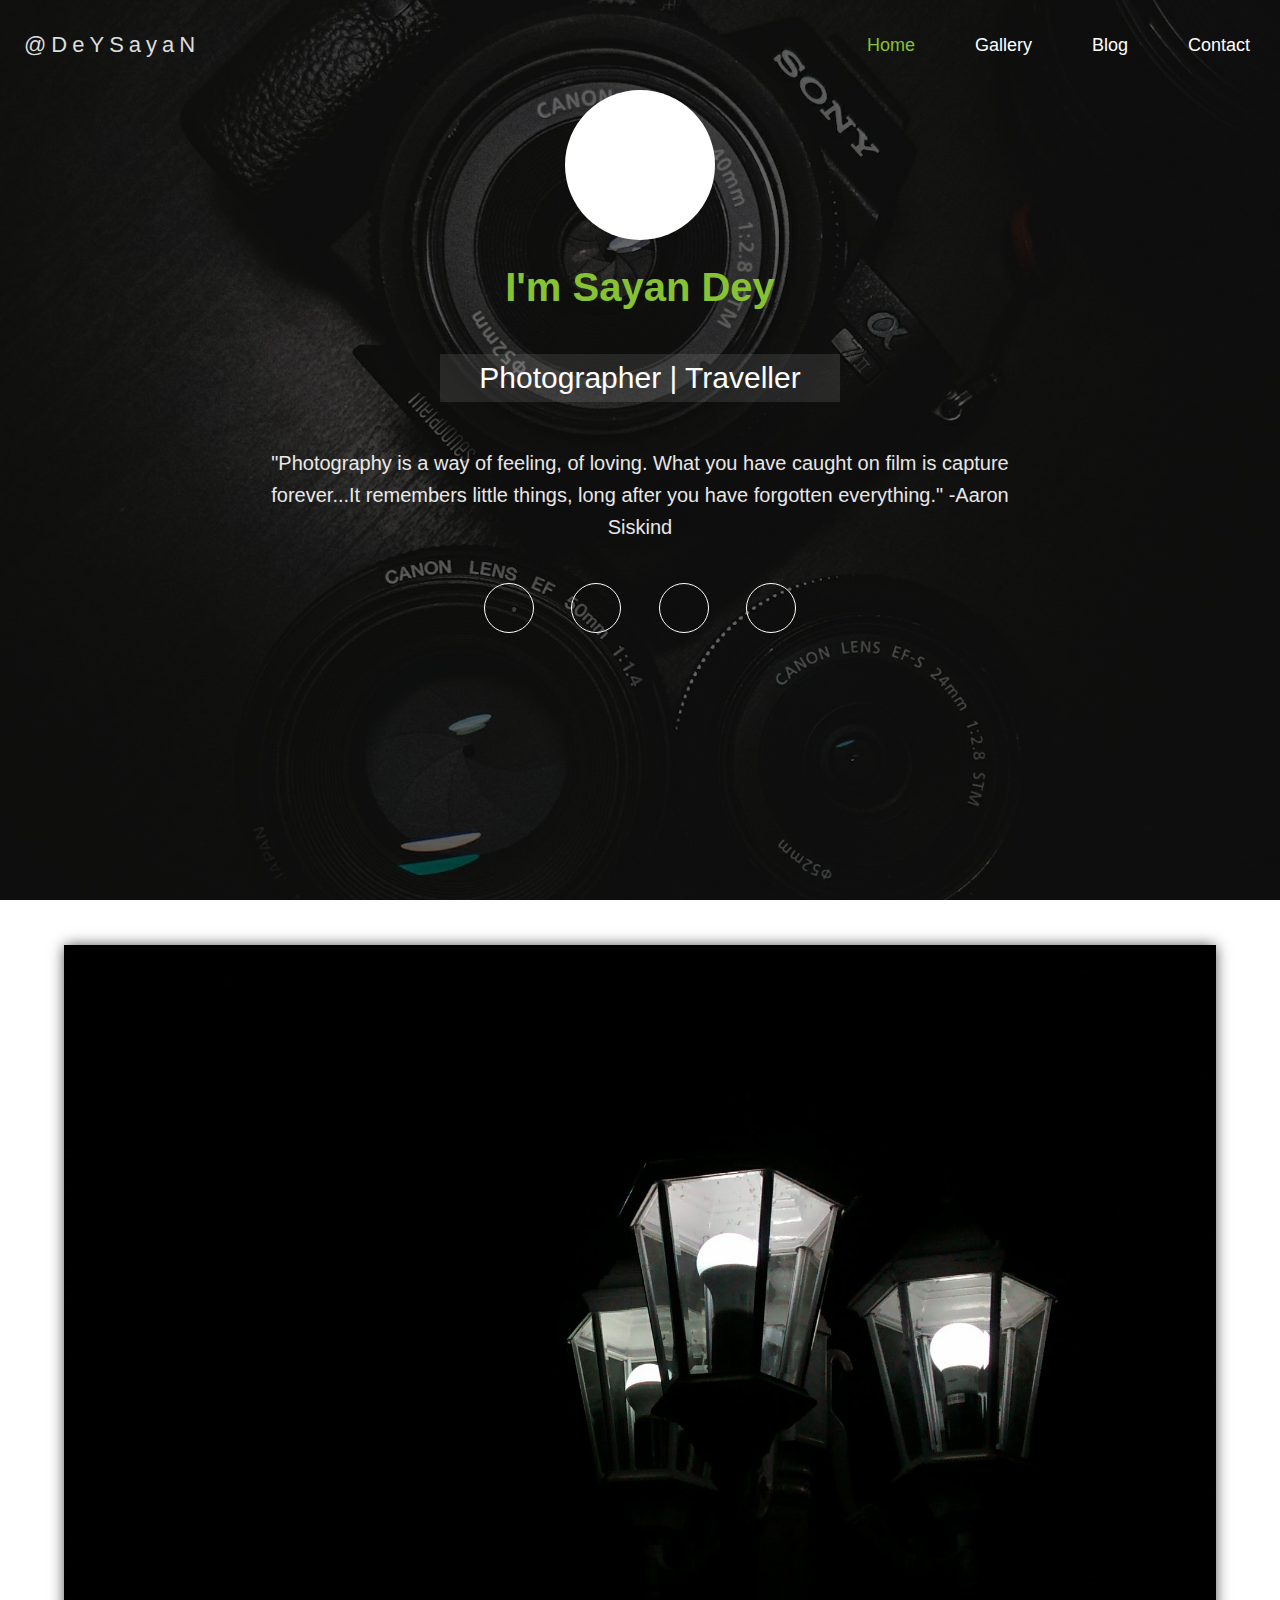
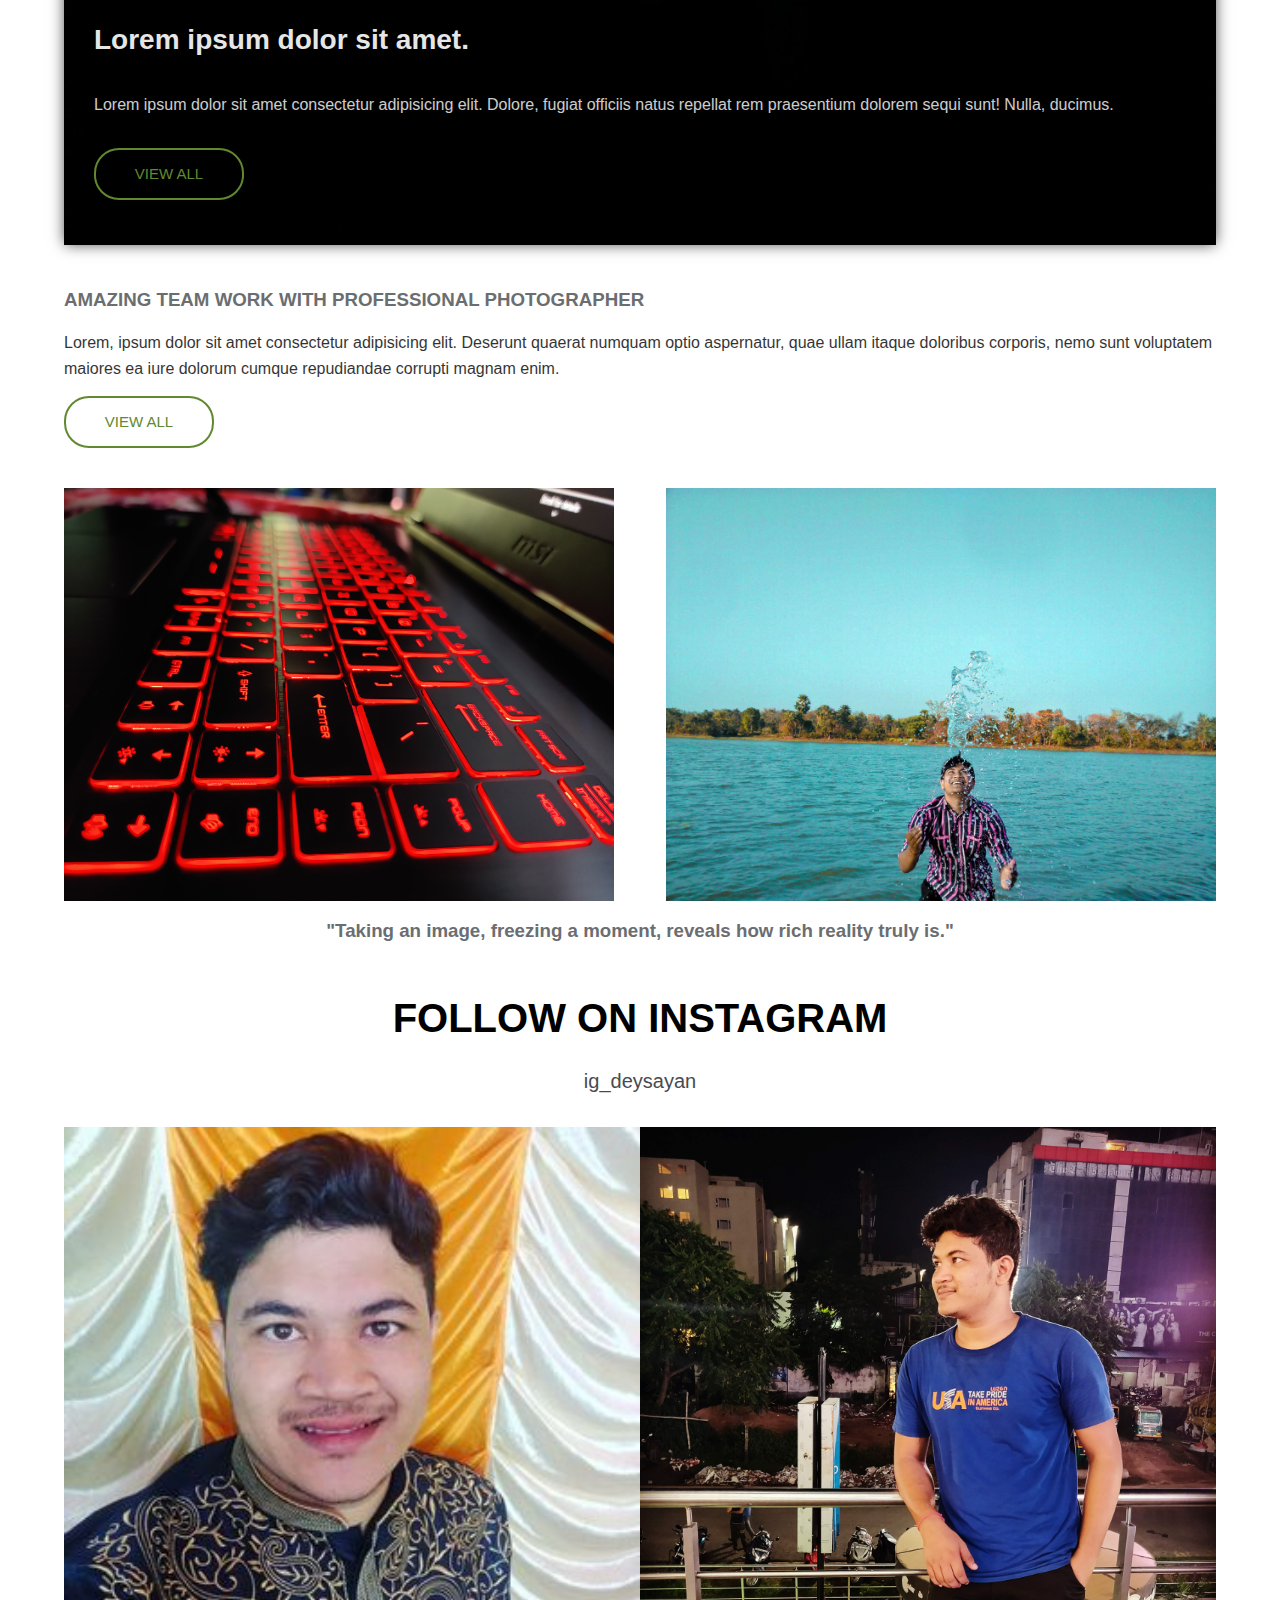
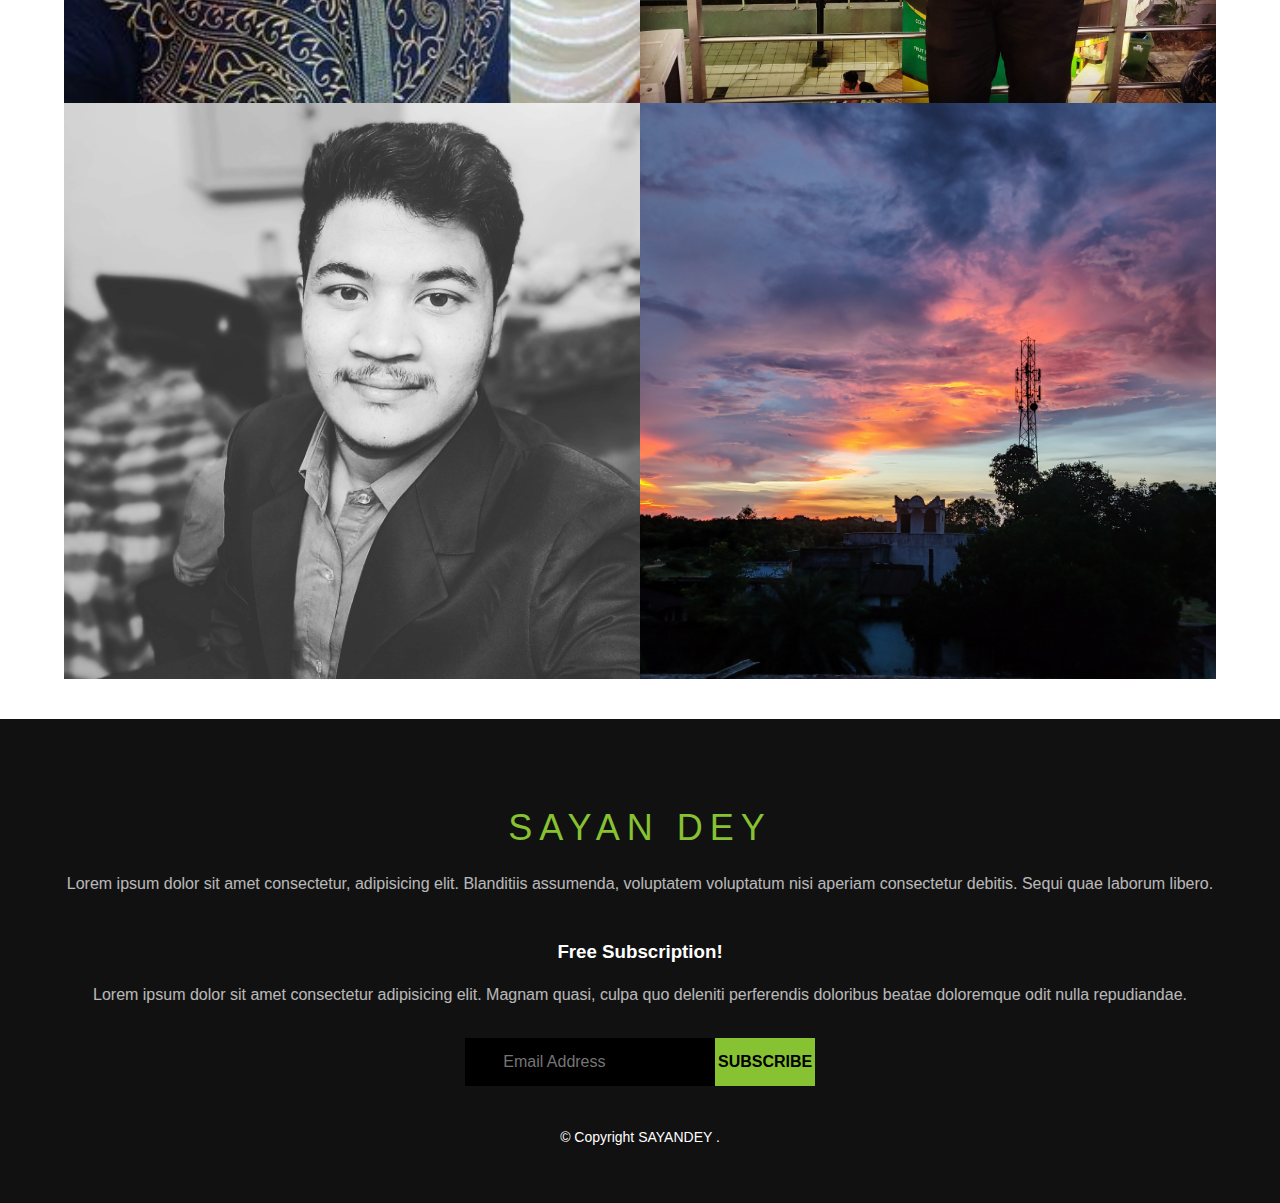
==== index.html @ dfc325a1 "My Protfolio" ====
<!DOCTYPE html>
<html lang="en">

<head>
    <meta charset="UTF-8">
    <meta http-equiv="X-UA-Compatible" content="IE=edge">
    <meta name="viewport" content="width=device-width, initial-scale=1.0">
    <title>My Photography</title>
    <link rel="stylesheet" href="css/style.css">
    <script src="https://kit.fontawesome.com/ffe896f9ab.js" crossorigin="anonymous"></script>
    
    
</head>

<body>
    <header class="header">
        <div class="nav-section">
            <div class="brand-and-navBtn">
                <span class="brand-name">
                    @DeYSayaN
                </span>
                <span class="navBtn flex">
                    <i class="fas fa-bars"></i>
                </span>
            </div>
            <nav class="top-nav">
                <ul>
                    <li>
                        <a href="index.html" class="active">Home</a>
                        <a href="gallery.html">Gallery</a>
                        <a href="blog.html">Blog</a>
                        <a href="contact.html">Contact</a>
                    </li>
                </ul>
            </nav>
            <!--<span class="search-icon">
                <i class="fas fa-search"></i>
            </span>-->
        </div>
        <div class="container about">
            <div class="about-content">
                <div class="about-img flex">
                    <img src="../image/Profile.jpeg" alt="photographer-img" width="120vw">
                </div>
                <h2>I'm Sayan Dey</h2>
                <h3>Photographer | Traveller</h3>
                <blockquote>
                    "Photography is a way of feeling, of loving.
                    What you have caught on film is capture forever...It
                    remembers little things, long after you have forgotten everything." -Aaron Siskind
                </blockquote>
            </div>
            <div class="social-icons">
                <ul>
                    <li>
                        <a href="#"><i class="fab fa-facebook"></i></a>
                    </li>
                    <li>
                        <a href="#"><i class="fab fa-instagram"></i></a>
                    </li>
                    <li>
                        <a href="#"><i class="fab fa-linkedin"></i></a>
                    </li>
                    <li>
                        <a href="#"><i class="fab fa-hackerrank"></i></a>
                    </li>
                </ul>
            </div>
        </div>
    </header>
    <section class="section-one">
        <div class="container">
            <div class="sec-one-left">
                <img src="" alt="" width="130vw">
                <div>
                    <h3>Lorem ipsum dolor sit amet.</h3>
                    <p>
                        Lorem ipsum dolor sit amet consectetur adipisicing elit.
                        Dolore, fugiat officiis natus repellat rem praesentium
                        dolorem sequi sunt! Nulla, ducimus.
                    </p>
                    <a href="#" class="btn">View All</a>
                </div>
            </div>

            <div class="sec-one-right">
                <div class="work-content">
                    <h3>AMAZING TEAM WORK WITH PROFESSIONAL PHOTOGRAPHER</h3>
                    <p>Lorem, ipsum dolor sit amet consectetur adipisicing elit.
                        Deserunt quaerat numquam optio aspernatur, quae ullam itaque doloribus corporis,
                        nemo sunt voluptatem maiores ea iure dolorum cumque repudiandae corrupti magnam enim.
                    </p>
                    <a href="#" class="btn">View All</a>
                </div>
                <div class="work-imgs">
                    <div class="work-img-1">
                        <img src="../image/work.jpg" alt="" width="130vw">
                    </div>
                    <div class="work-img-2">
                        <img src="../image/self4.jpg" alt="" width="130vw">
                    </div>
                </div>
                <h3>"Taking an image, freezing a moment, reveals how rich reality truly is."</h3>
            </div>
        </div>
    </section>
    <section class="section-two">
        <div class="container">
            <h2>FOLLOW ON INSTAGRAM</h2>
            <span>ig_deysayan</span>
            <div class="insta-img">
                <div>
                    <img src="./image/insta1.jpg" alt="" width="180vw">
                    <div class="icon-overlay flex">
                        <i class="fab fa-instagram"></i>
                    </div>
                </div>
                <div>
                    <img src="./image/self3.jpg" alt="" width="180vw">
                    <div class="icon-overlay flex">
                        <i class="fab fa-instagram"></i>
                    </div>
                </div>
                <div>
                    <img src="./image/self5.jpg" alt="" width="180vw">
                    <div class="icon-overlay flex">
                        <i class="fab fa-instagram"></i>
                    </div>
                </div>
                <div>
                    <img src="./image/insta2.jpg" alt="" width="180vw">
                    <div class="icon-overlay flex">
                        <i class="fab fa-instagram"></i>
                    </div>
                </div>
            </div>
        </div>
    </section>
    <footer class="footer">
        <div class="footer-container container">
            <div>
                <h2>SAYAN DEY</h2>
                <p>Lorem ipsum dolor sit amet consectetur, adipisicing elit.
                    Blanditiis assumenda, voluptatem voluptatum nisi aperiam consectetur debitis.
                    Sequi quae laborum libero.
                </p>
            </div>
            <div>
                <h3>Free Subscription!</h3>
                <p>Lorem ipsum dolor sit amet consectetur adipisicing elit. Magnam quasi,
                    culpa quo deleniti perferendis doloribus beatae doloremque odit nulla repudiandae.
                </p>
                <div class="subs">
                    <i class="fas fa-envelope"></i>
                    <input type="email" id="email" placeholder="Email Address">
                    <button type="submit">SUBSCRIBE</button>
                </div>
            </div>

        </div>
        <p>&copy; Copyright SAYANDEY .</p>

    </footer>
    <script src="js/script.js"></script>

</body>

</html>
---- css/style.css ----
@import url('http://fonts.googlepis.com/css2?family=Roboto:wght@100;300;400;500;700;900&display=swap');
:root{
    --white: #ddd;
    --dark: #111;
    --darkGray: #474b4f;
    --lightGray: #6b6e70;
    --lightGreen: #86c232;
    --darkGreen: #61892f;
    --transition: all 0.5s ease;
}
*{
    margin: 0;
    padding: 0;
    box-sizing: border-box;
    font-family: 'Roboto', sans-serif;
}
body{
    line-height: 1.6;
}
img{
    width: 100%;
    display: block;
}
ul li{
    list-style: none;
}
a{
    text-decoration: none;
    color: #000;
}
h1, h2, h3, h4, h5, h6, p{
    margin: 15px 0;
}
.flex{
    display:flex;
    justify-content: center;
    align-items: center;

}
.container{
    width: 90vw;
    margin: 0 auto;
}
.btn{
    background: var(--darkGreen);
    border: none;
    display: block;
    width: 150px;
    text-align: center;
    color: var(--darkGreen);
    text-transform: uppercase;
    background: transparent;
    font-size: 15px;
    padding: 12px;
    border: 2px solid var(--darkGreen);
    border-radius: 25px;
    margin: 15px 0;
    transition: var(--transition);
}
.btn:hover{
    background: var(--darkGreen);
    color: #fff;

}
.active{
    color: var(--lightGreen)!important;
}
.header{
    min-height: 100vh;
    background: linear-gradient(rgba(0,0,0,0.6), rgba(0,0,0,0.6)), url("../image/background.jpg") center/cover no-repeat;
    color: #fff;

}
.top-nav a{
    color: #fff;
}
.brand-and-navBtn{
    background: #000;
    position: relative;
    z-index: 999;
    height: 90px;
    display: flex;
    align-items: center;
    justify-content: space-between;
    font-weight: 500;
    font-size: 22px;
    padding: 15px 24px;
    color: var(--white);
}
.brand-name{
    letter-spacing: 5px;
    cursor: pointer;
}
.navBtn{
    width: 40px;
    height: 40px;
    border: 1px solid var(--white);
    cursor: pointer;
    
}
.navBtn:hover{
    background: #fff;
    color: #000;
    transition: var(--transition);
}
.top-nav{
    background: #000;
    transform: translateY(-600px);
    transition: var(--transition);

}
.showNav{
    transform: translateY(0);
}
.search-icon{
    display: none;
}
.top-nav ul li{
    padding: 30px 0;
}
.top-nav ul a{
    position: relative;
    font-weight: 500;
    font-size: 18px;
    text-align: center;
    display: block;
}
.top-nav ul a::after{
    content: "";
    height: 2px;
    background: var(--lightGreen);
    position: absolute;
    bottom: -5px;
    left: 50%;
    transform: translateX(-50%);
    width: 0;
    transition: var(--transition);

}
.top-nav ul a:hover::after{
    width: 100px;

}
.about{
    margin-top: -160px;

}
.about-content img{
    width: 140px;
    height: 140px;
    border-radius: 50%;
}
.about-img{
    background: #fff;
    width: 150px;
    height: 150px;
    margin: 0 auto;
    border-radius: 50%;
}
.about-content h2{
    font-size: 40px;
    text-align: center;
    margin-bottom: 35px;
    color: var(--lightGreen);
}
.about-content h3{
    color: #fff;
    font-size: 30px;
    font-weight: 100;
    background: rgba(255, 255, 255, 0.1);
    width: 400px;
    margin: 35px auto;
    text-align: center;
}
blockquote{
    font-size: 20px;
    font-weight: 300;
    opacity: 0.9;
    width: 60vw;
    margin: 45px auto 15px auto;
    text-align: center;
}
blockquote span{
    font-size: 14px;
    text-transform: uppercase;
    color: var(--darkGreen);
    letter-spacing: 5px;
    display: block;
}
.social-icons{
    width: 350px;
    margin: 40px auto 0 auto;
    padding-bottom: 30px ;
}
.social-icons ul a{
    color: #fff;
    font-size: 30px;
    display: block;
    width: 50px;
    height: 50px;
    border: 1px solid#fff;
    border-radius: 50%;
    display: flex;
    justify-content: center;
    align-items: center;
    transition: var(--transition);
}
.social-icons ul{
    display: flex;
    justify-content: space-around;
}
.social-icons ul a:hover{
    background: var(--lightGreen);
    border-color: var(--lightGreen);

}
.scetion-one{
    margin: 40px 0;
    min-height: 100vh;
}
.sec-one-left{
    margin-top: 5vh;
    height: 100vh;
    background: url("../image/light.jpg") center/cover no-repeat ;
    box-shadow: 0px 0px 14px -1px rgba(0,0,0,0.75);
    -webkit-box-shadow: 0px 0px 14px -1px rgba(0,0,0,0.75);
    -moz-box-shadow: 0px 0px 14px -1px rgba(0,0,0,0.75);

}
.sec-one-left div{
    color: #fff;
    height: 100%;
    display: flex;
    flex-direction: column;
    justify-content: flex-end;
    padding: 30px;
}
.sec-one-left div h3{
    font-size: 28px;
    opacity: 0.9;
}
.sec-one-left div p{
    font-weight: 300;
    opacity: 0.8;
}
.sec-one-right h3{
    color: var(--lightGray);
}
.sec-one-right >h3{
    text-align: center;
}
.sec-one-right p{
    opacity: 0.8;
    font-weight: 300;

}
.work-content{
    margin: 40px 0;
}
.work-imgs{
    display: grid;
    grid-template-columns: repeat(2, 1fr);
    grid-column-gap: 4vw;
}
.work-imgs div:hover{
    box-shadow: 0 0 10px #000;
    -webkit-box-shadow: 0 0 10px #000;
    -moz-box-shadow: 0 0 10px #000;
}
.section-two{
    margin: 40px 0;
}
.section-two h2{
    text-align: center;
    font-size: 40px;
}
.section-two span{
    color: var(--darkGray);
    text-align: center;
    display: block;
    font-size: 20px;
    margin-bottom: 30px;
}
.insta-img{
    display: grid;
    grid-template-columns: repeat(2, 1fr);
}
.insta-img > div{
    position: relative;
}
.icon-overlay{
    position: absolute;
    color: #fff;
    top: 0;
    left: 0;
    width: 100%;
    height: 100%;
    font-size: 50px;
    background: rgba(248, 113, 214, 0.4);
    opacity: 0;
    transition: var(--transition);
}
.insta-img > div:hover .icon-overlay{
    opacity: 1;
}


/*********FOOTER***********/


.footer{
    background: var(--dark);
    color: #fff;
    padding: 40px 0;
    text-align: center;

}
.footer-container > div{
    margin: 40px 0;
}
.footer-container h2{
    color: var(--lightGreen);
    font-size: 36px;
    font-weight: 500;
    letter-spacing: 7px;
}
.footer-container p{
    opacity: 0.7;
}
.subs{
    background: #000;
    width: 350px;
    display: flex;
    justify-content: space-between;
    align-items: center;
    margin: 30px auto;
}
.subs i{
    font-size: 26px;
    flex: 10%;
    display: block;
}
.subs input{
    flex: 60%;
    background: transparent;
    border: none;
    font-size: 16px;
    padding: 0 5px;
    outline: 0;
    color: #fff;
}
.subs button{
    flex: 30%;
    font-size: 16px;
    padding: 15px 0;
    font-weight: bold;
    background: var(--lightGreen);
    border: none;
    transition: var(--transition);
    cursor: pointer;
}
.subs button:hover{
    color: #fff;
}
.footer > p{
    text-align: center;
    font-size: 14px;
}

/*************MEDIA QUERIES****************/

@media screen and  (min-width: 678px) {
    
}

@media screen and  (min-width: 800px) {
    
}

@media screen and  (min-width: 992px) {
    .nav-section{
        display: flex;
        justify-content: space-between;
    }
    .navBtn{
        display: none;
    }
    .brand-and-navBtn{
        flex:0 0 10%;
        background: none;
    }
    .top-nav{
        flex: 0 0 10%;
        display: flex;
        justify-content: flex-end;
        align-items: center;
        transition: transform 0s ease;
        transform: translateY(0);
        background: transparent;
    }
    .top-nav ul li{
        display:flex;
    }
    .top-nav ul li a{
        margin-right: 30px;
        margin-left: 30px;
    }
    .about{
        margin-top: 0;
    }
    .search-icon{
        flex: 0  0 10%;

        display: flex;
        justify-content: center;
        align-items: center;
        font-size: 24px;
        cursor: pointer;
        transition: var(--transition);
    }
    .search-icon i:hover{
        transform: scale(1.2);
    }

}

@media screen and  (min-width: 1000px) {
    .scetion-one .container{
        display: grid;
        grid-template-columns: repeat(2, 1fr);
        grid-column-gap: 50px;
    }
}

@media screen and  (min-width: 1200px) {
    
}
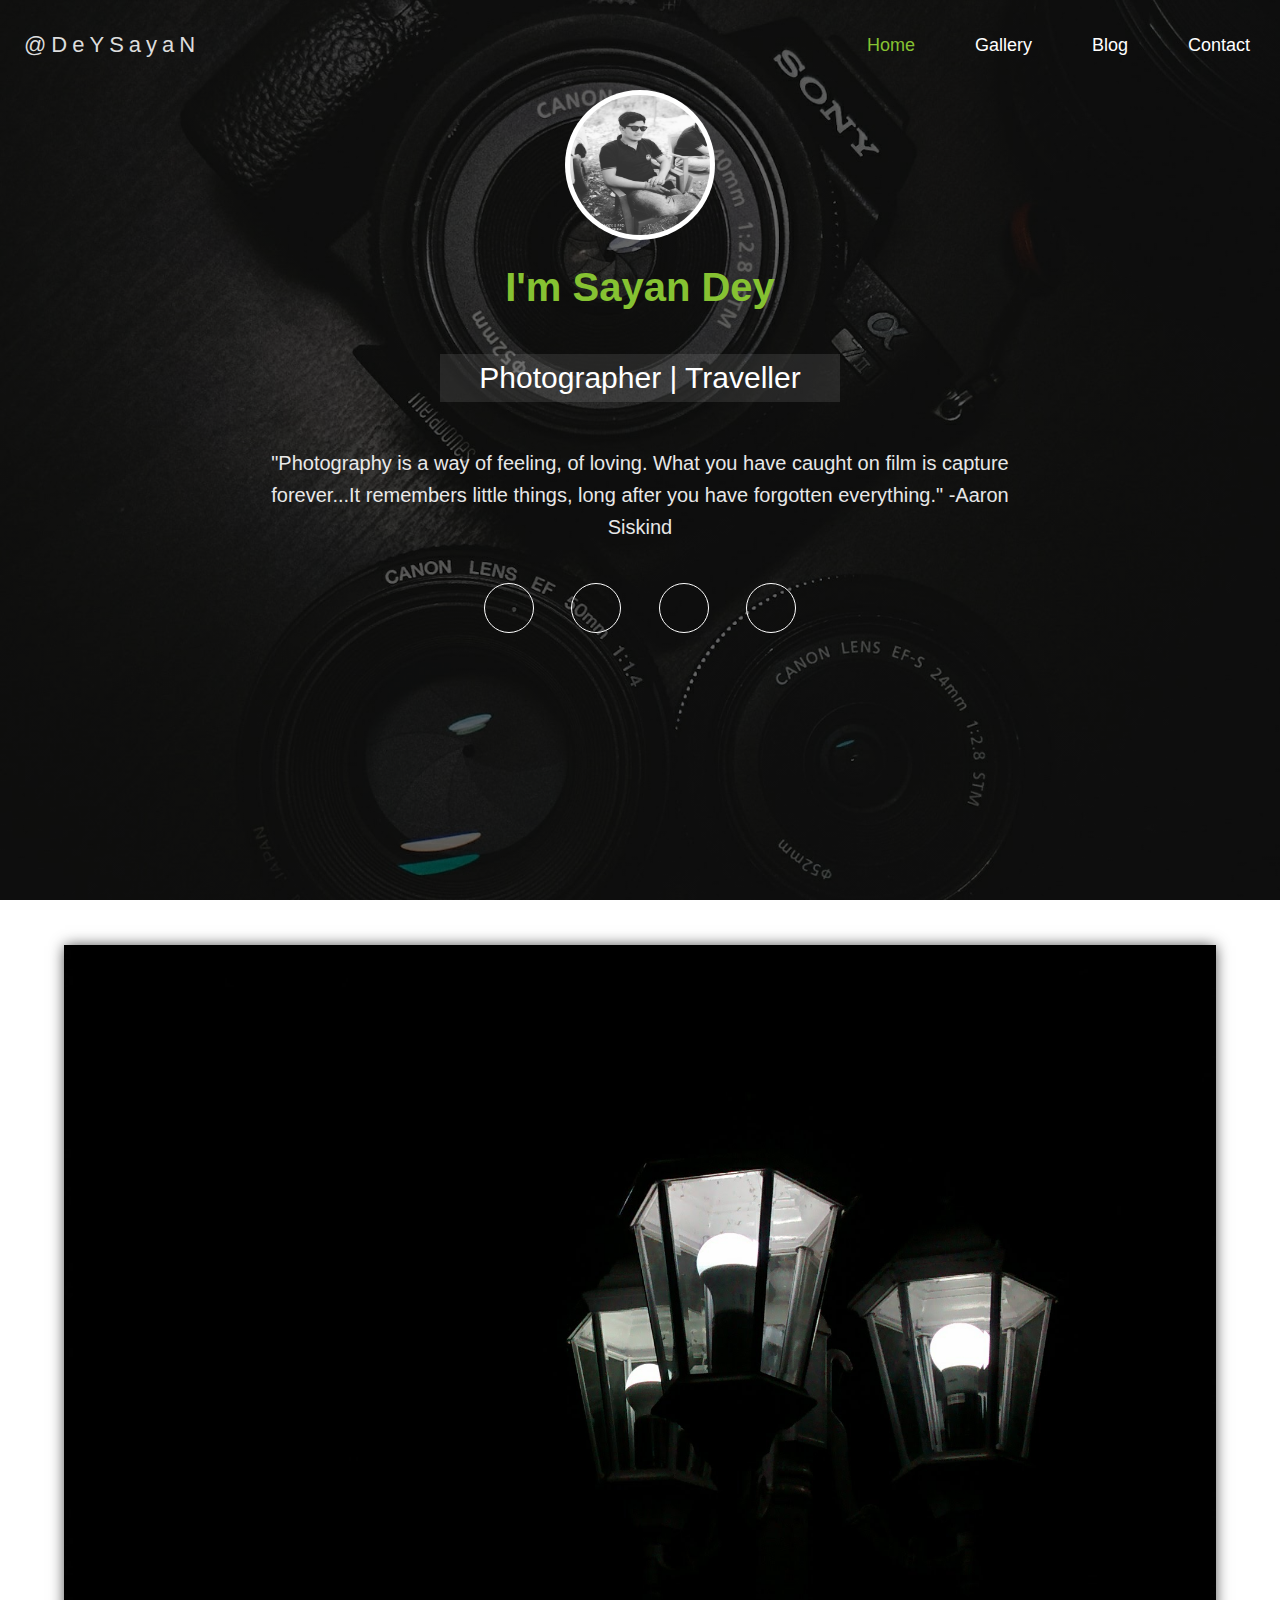
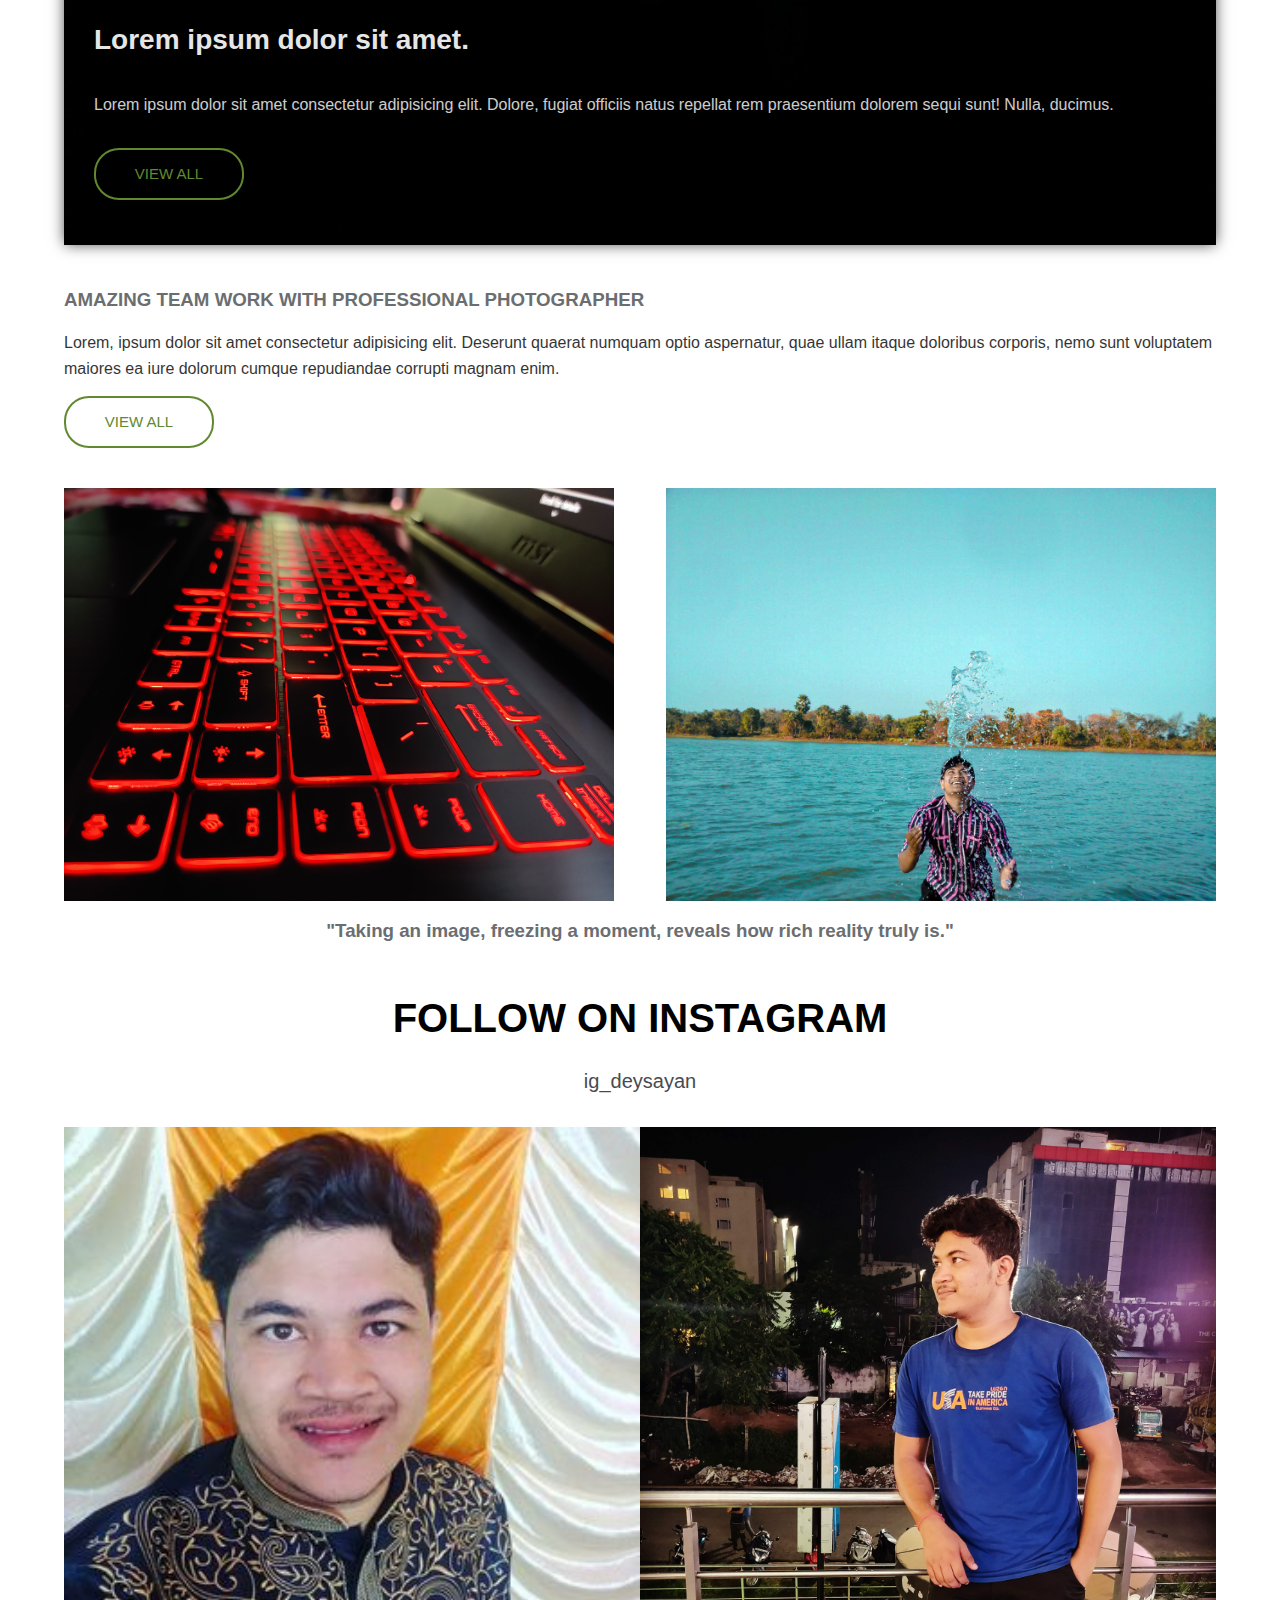
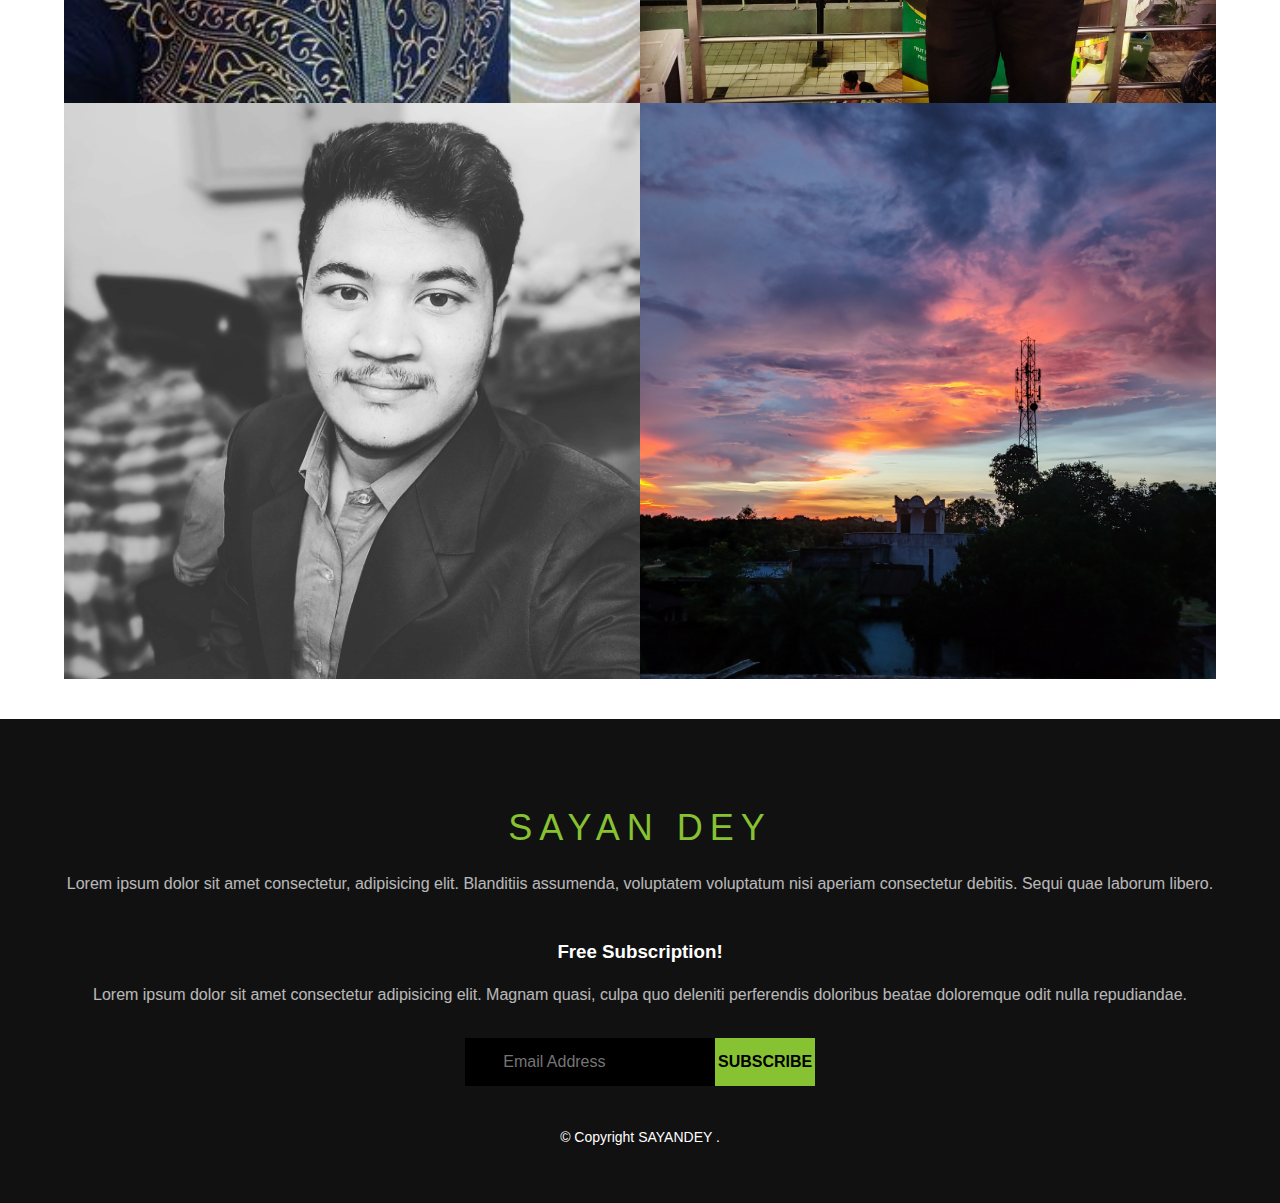
==== commit 1b2db9ce: "Update index.html" ====
--- a/index.html
+++ b/index.html
@@ -40,7 +40,7 @@
         <div class="container about">
             <div class="about-content">
                 <div class="about-img flex">
-                    <img src="../image/Profile.jpeg" alt="photographer-img" width="120vw">
+                    <img src="./image/IMG_20200912_152159_355.jpg" alt="photographer-img" width="120vw">
                 </div>
                 <h2>I'm Sayan Dey</h2>
                 <h3>Photographer | Traveller</h3>
@@ -165,4 +165,4 @@
 
 </body>
 
-</html>+</html>
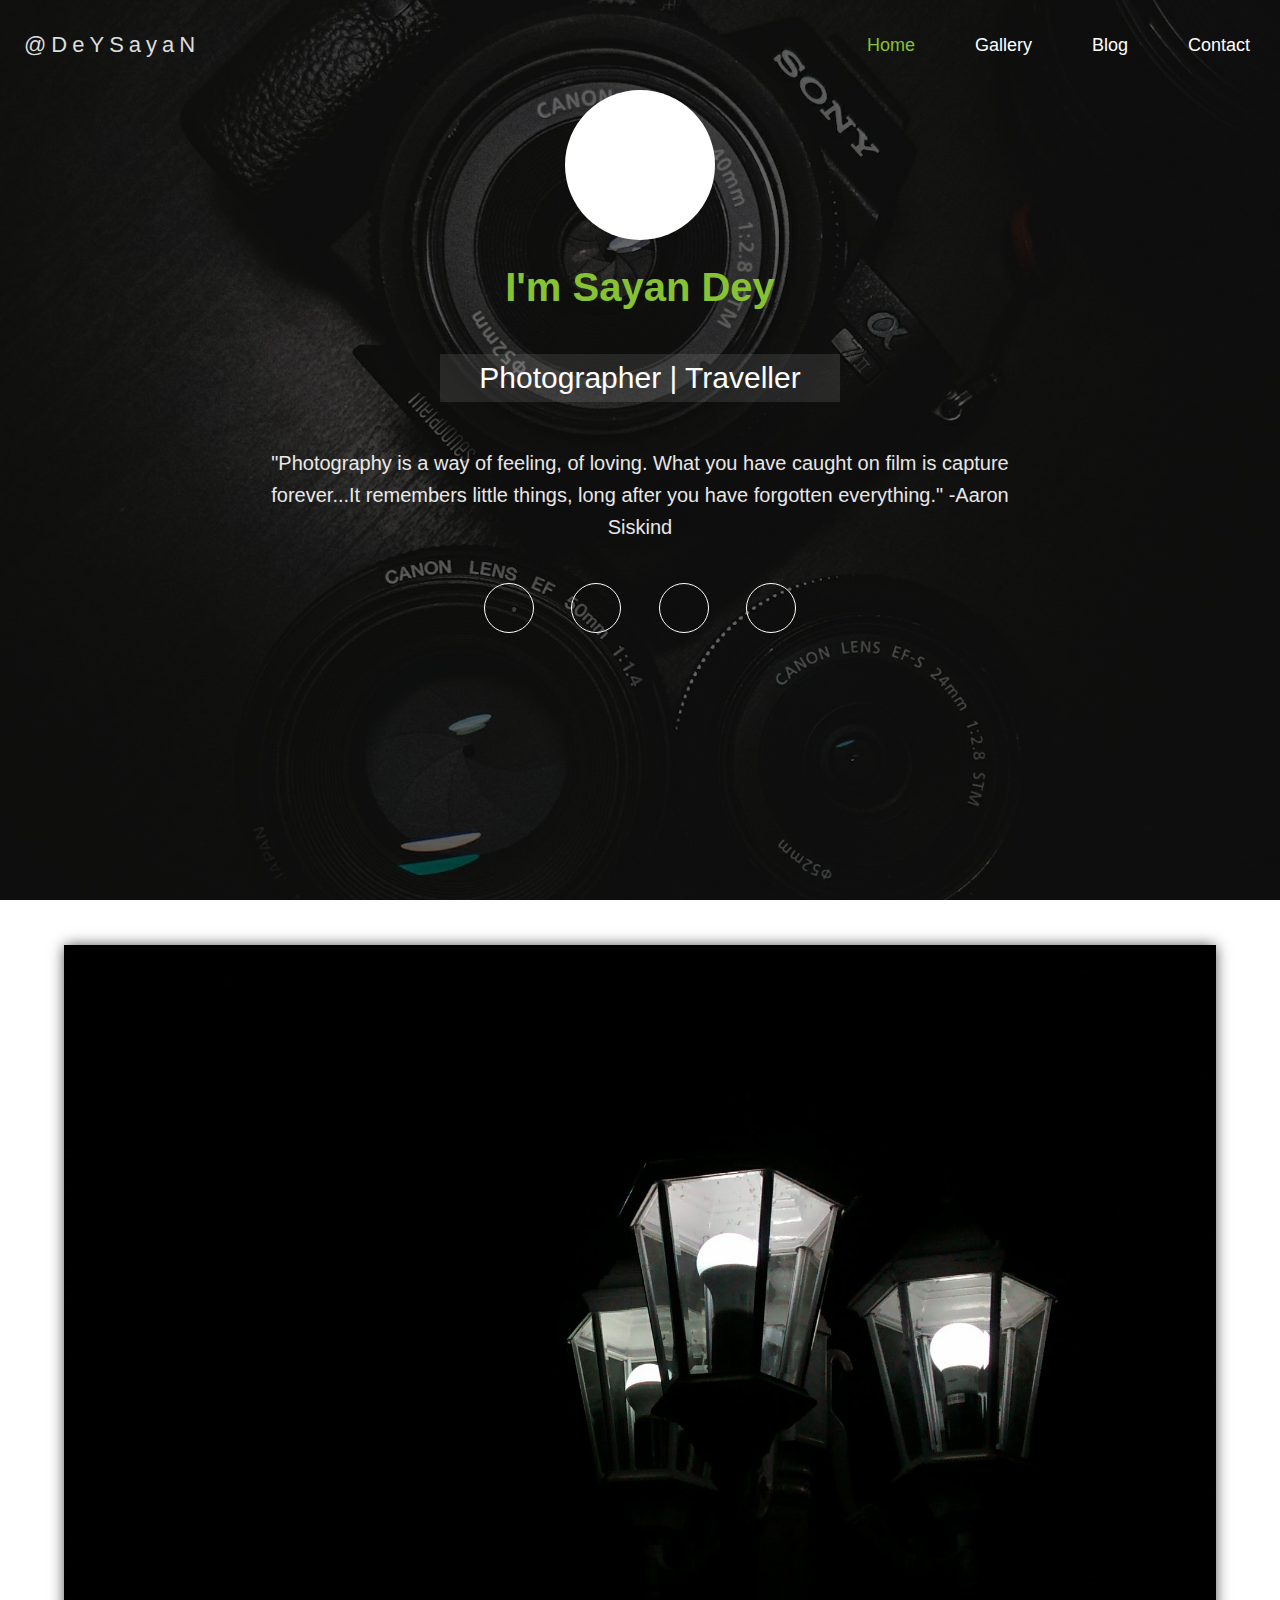
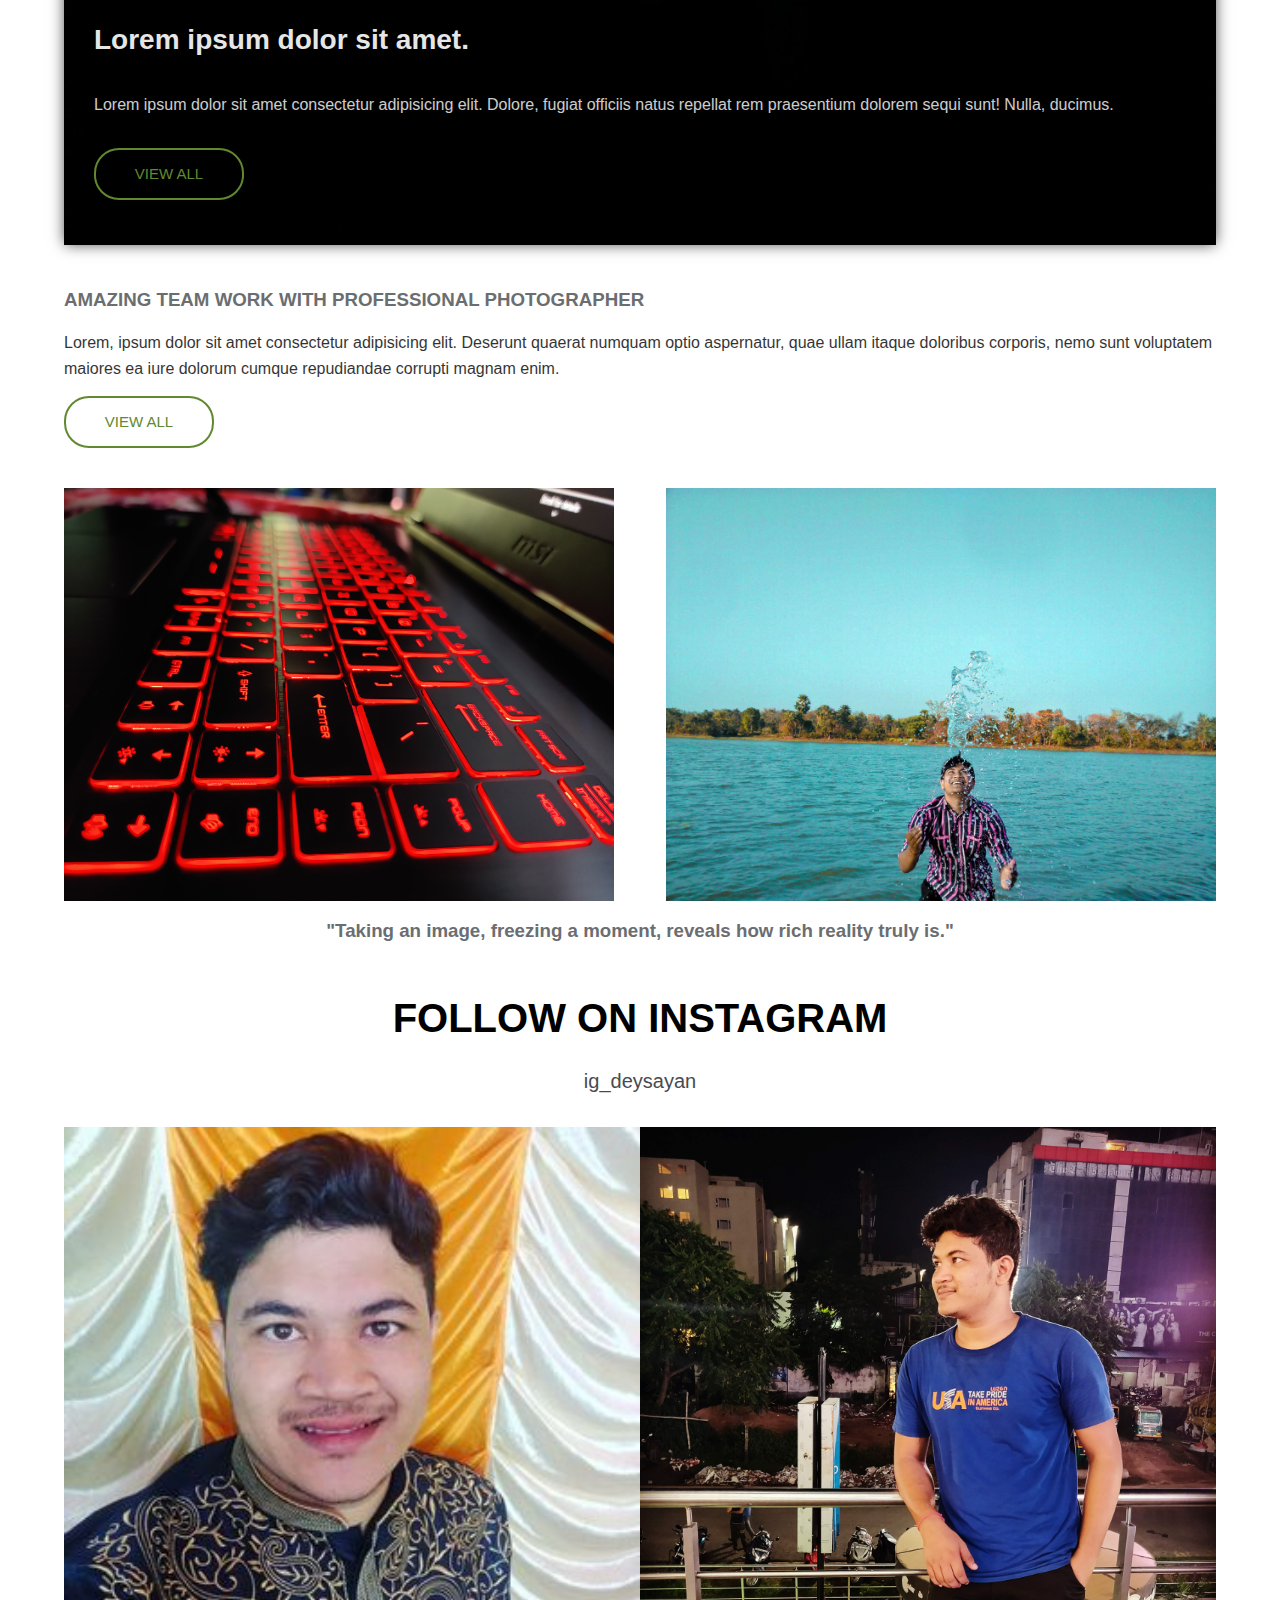
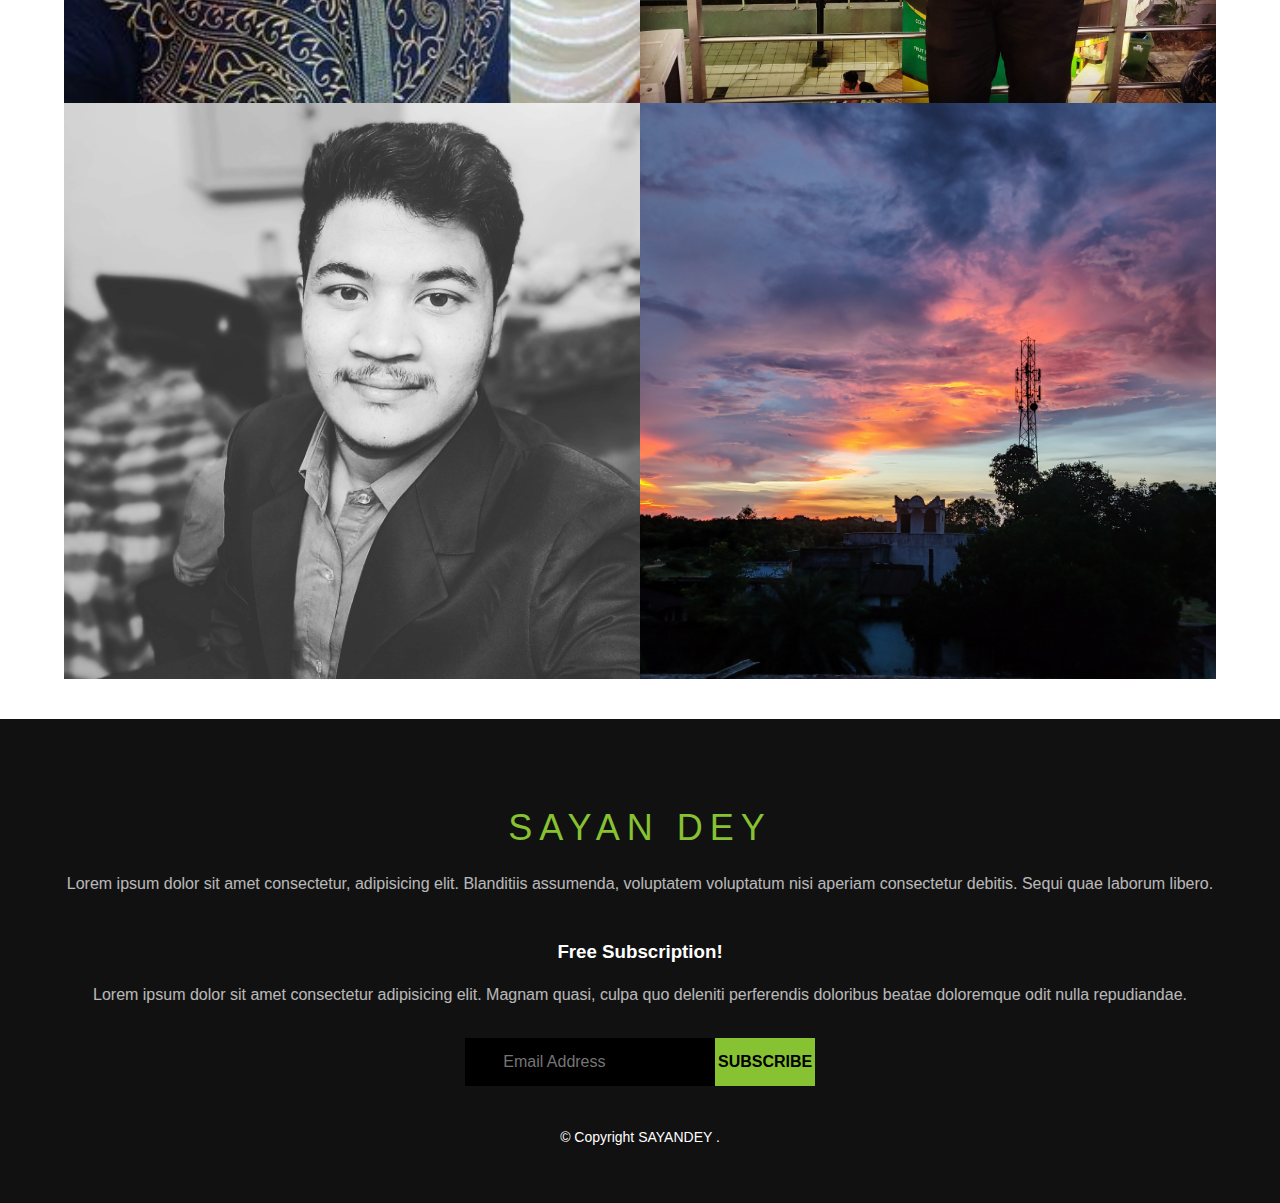
==== commit ad78901d: "Update index.html" ====
--- a/index.html
+++ b/index.html
@@ -40,7 +40,7 @@
         <div class="container about">
             <div class="about-content">
                 <div class="about-img flex">
-                    <img src="./image/IMG_20200912_152159_355.jpg" alt="photographer-img" width="120vw">
+                    <img src="./image/Profile.jpeg" alt="photographer-img" width="120vw">
                 </div>
                 <h2>I'm Sayan Dey</h2>
                 <h3>Photographer | Traveller</h3>
